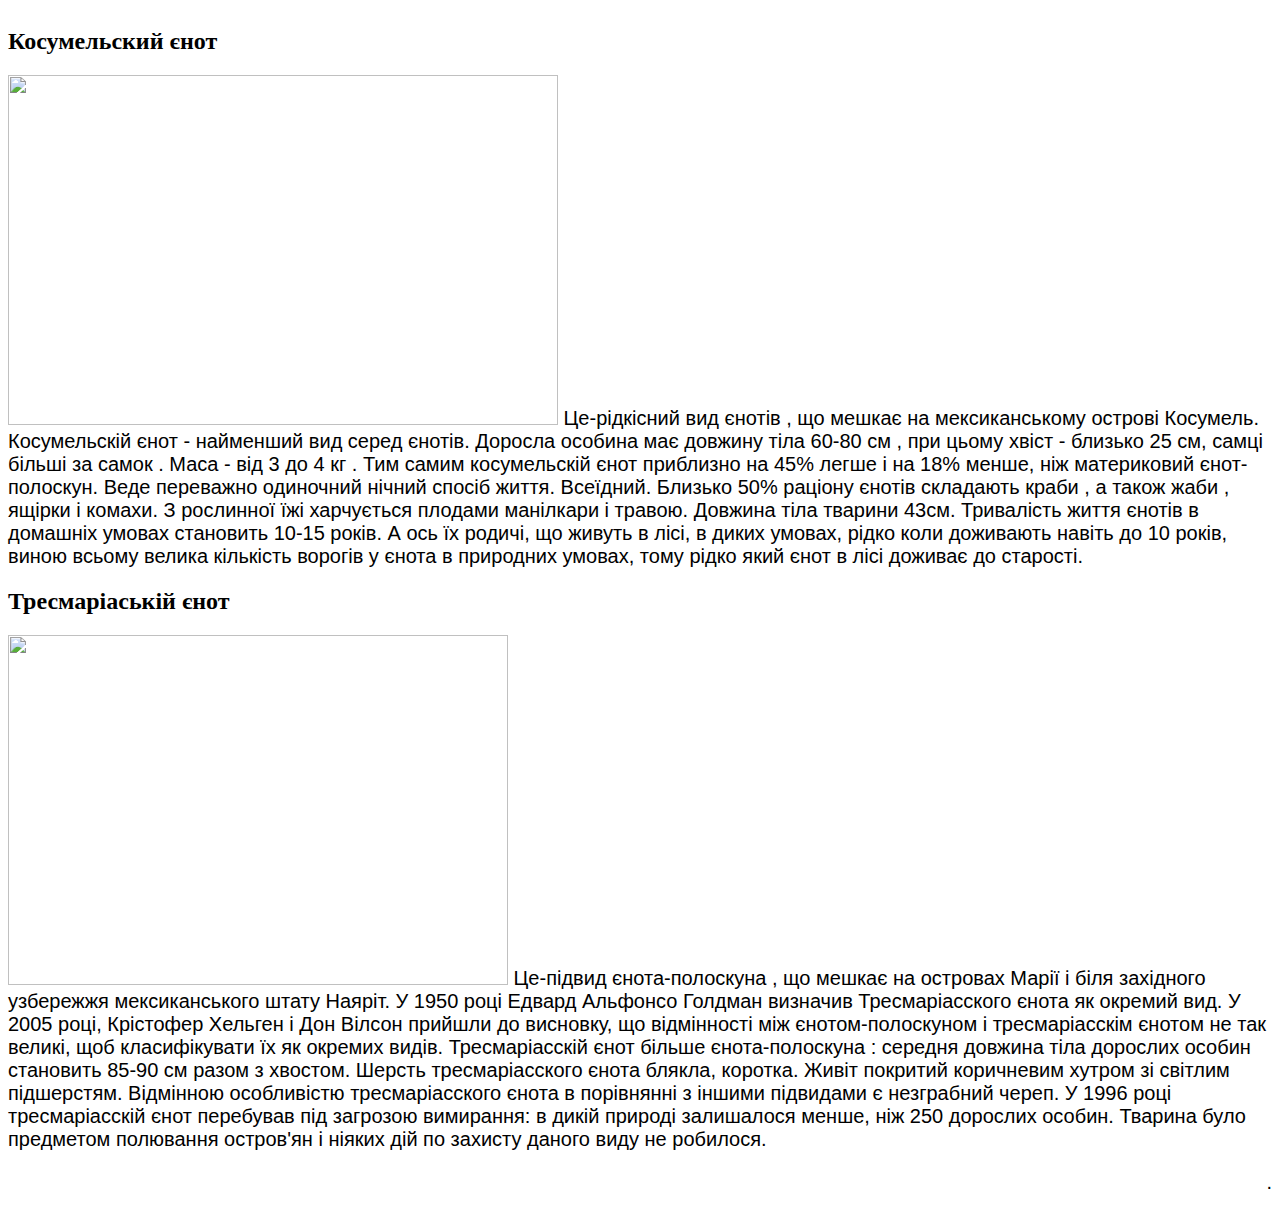
==== page2.html @ 6b9d79c7 "Add files via upload" ====
<!DOCTYPE html>
<html lang="en">
<head>
	<meta charset="utf-8">
	<table></table>
	<link rel="stylesheet" type="text/css" href="gry.css">
		<div id="Cozumel Raccoon"><h2>Косумельский єнот</h2>
		<img src="Єноти.jpg" width="550px" height="350px"><div3>
 Це-рідкісний вид єнотів , що мешкає на мексиканському острові Косумель.
 Косумельскій єнот - найменший вид серед єнотів. Доросла особина має довжину тіла 60-80 см , при цьому хвіст  - близько 25 см, самці більші за самок . Маса  - від 3 до 4 кг . Тим самим косумельскій єнот приблизно на 45% легше і на 18% менше, ніж материковий єнот-полоскун.
  Веде переважно одиночний нічний спосіб життя. Всеїдний. Близько 50% раціону єнотів складають краби , а також жаби , ящірки і комахи. З рослинної їжі харчується плодами манілкари і травою.

  Довжина тіла тварини 43см. Тривалість життя єнотів в домашніх умовах становить 10-15 років. А ось їх родичі, що живуть в лісі, в диких умовах, рідко коли доживають навіть до 10 років, виною всьому велика кількість ворогів у єнота в природних умовах, тому рідко який єнот в лісі доживає до старості.</div3>
<div id=""><h2>Тресмаріаській єнот</h2>
  		<img src="Єнот3.jpg" width="500px" height="350px"><div4>
   Це-підвид єнота-полоскуна , що мешкає на островах Марії і біля західного узбережжя мексиканського штату Наяріт. У 1950 році Едвард Альфонсо Голдман визначив Тресмаріасского єнота як окремий вид. У 2005 році, Крістофер Хельген і Дон Вілсон прийшли до висновку, що відмінності між єнотом-полоскуном і тресмаріасскім єнотом не так великі, щоб класифікувати їх як окремих видів. 

   Тресмаріасскій єнот більше єнота-полоскуна : середня довжина тіла дорослих особин становить 85-90 см разом з хвостом. Шерсть тресмаріасского єнота блякла, коротка. Живіт покритий коричневим хутром зі світлим підшерстям. Відмінною особливістю тресмаріасского єнота в порівнянні з іншими підвидами є незграбний череп. У 1996 році тресмаріасскій єнот перебував під загрозою вимирання: в дикій природі залишалося менше, ніж 250 дорослих особин. Тварина було предметом полювання остров'ян і ніяких дій по захисту даного виду не робилося.










<p><a href="index.html" title="file:///C:/Users/acer-pc/Desktop/index.html#"></a>.</p>
---- gry.css ----
#title{
	width: 97%;
	background:#F08080;
	text-align: center;
	font-size: 15pt;
	
 }
#menu  {
	margin:7px;
color:#7FFFD4;
	  font-style: italic;
    font-weight: bold;
    font-family: Arial;
    color: gray;
    font-size: 15pt;


}
div1
{ text-align:right;
  font-size: 15pt;
  font-family: Arial;
}
  div2
  {text-align:right;
  font-size: 15pt;
  font-family: Arial;
}
div3
{text-align:right;
  font-size: 15pt;
  font-family: Arial;
}
div4
{text-align:right;
  font-size: 15pt;
  font-family: Arial;
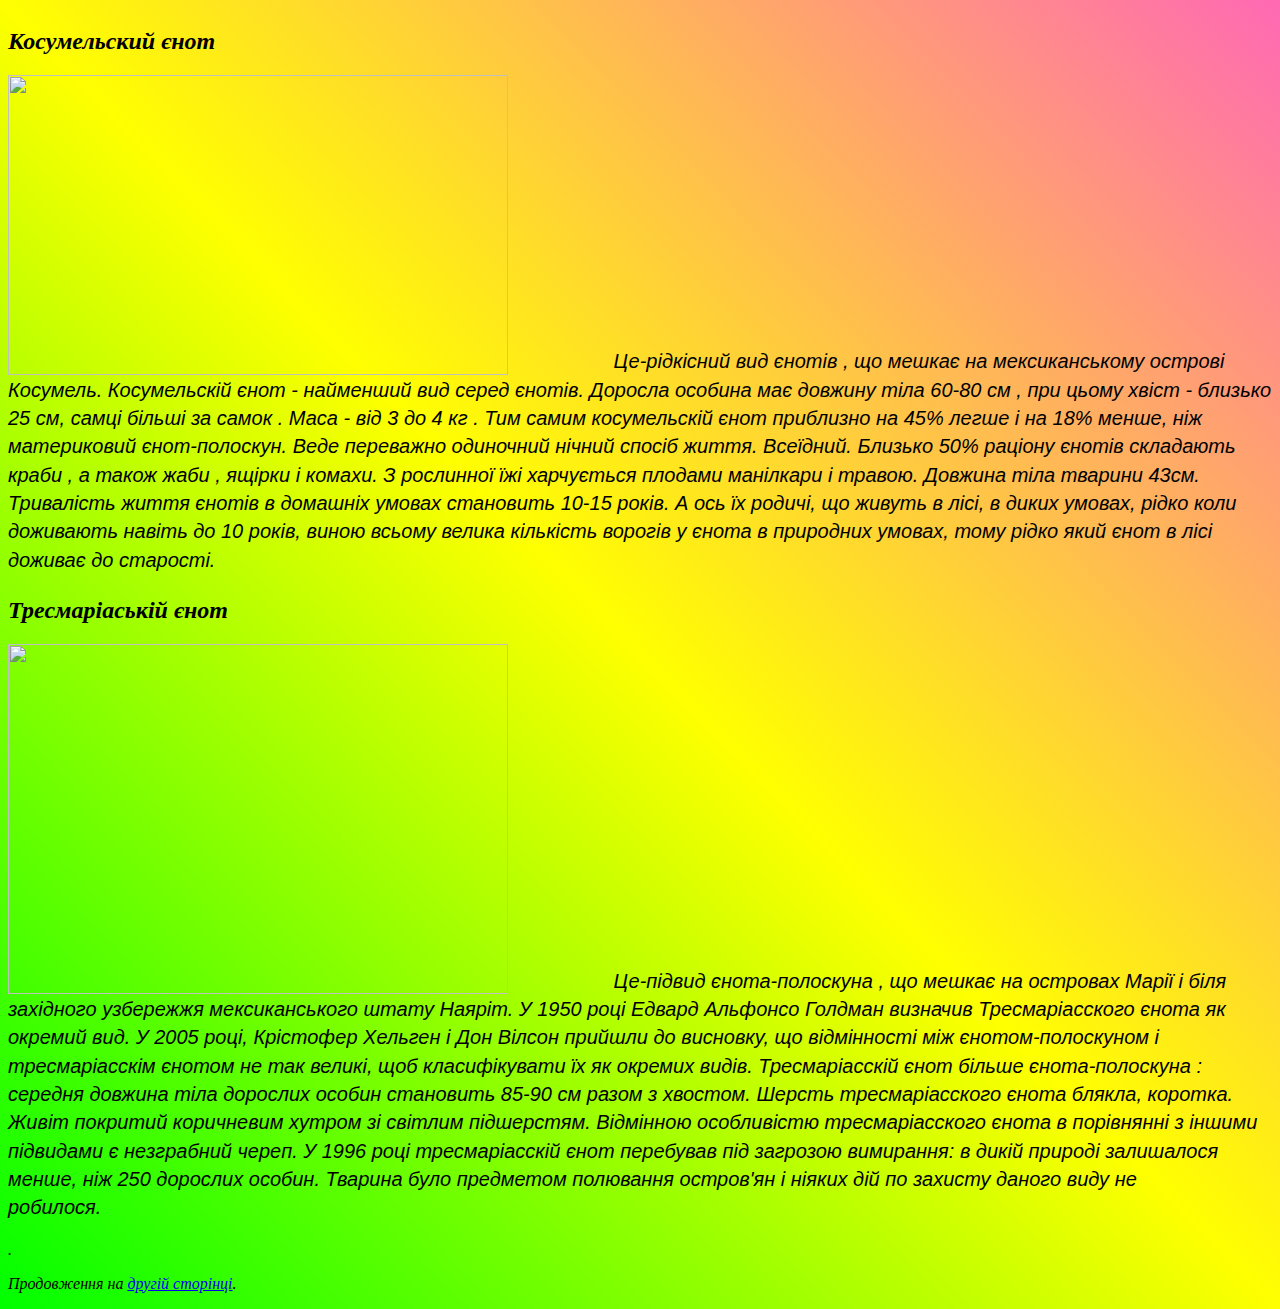
==== commit 75478d98: "Add files via upload" ====
--- a/page2.html
+++ b/page2.html
@@ -5,25 +5,23 @@
 	<table></table>
 	<link rel="stylesheet" type="text/css" href="gry.css">
 		<div id="Cozumel Raccoon"><h2>Косумельский єнот</h2>
-		<img src="Єноти.jpg" width="550px" height="350px"><div3>
+		<img src="Єнотики.jpg"  width="500px" height="300px" ><div3> 
  Це-рідкісний вид єнотів , що мешкає на мексиканському острові Косумель.
  Косумельскій єнот - найменший вид серед єнотів. Доросла особина має довжину тіла 60-80 см , при цьому хвіст  - близько 25 см, самці більші за самок . Маса  - від 3 до 4 кг . Тим самим косумельскій єнот приблизно на 45% легше і на 18% менше, ніж материковий єнот-полоскун.
   Веде переважно одиночний нічний спосіб життя. Всеїдний. Близько 50% раціону єнотів складають краби , а також жаби , ящірки і комахи. З рослинної їжі харчується плодами манілкари і травою.
 
   Довжина тіла тварини 43см. Тривалість життя єнотів в домашніх умовах становить 10-15 років. А ось їх родичі, що живуть в лісі, в диких умовах, рідко коли доживають навіть до 10 років, виною всьому велика кількість ворогів у єнота в природних умовах, тому рідко який єнот в лісі доживає до старості.</div3>
 <div id=""><h2>Тресмаріаській єнот</h2>
-  		<img src="Єнот3.jpg" width="500px" height="350px"><div4>
+  		<img src="https://www.google.com/url?sa=i&source=images&cd=&cad=rja&uact=8&ved=2ahUKEwjHhfyR_53iAhWDwqYKHcYxANgQjRx6BAgBEAU&url=https%3A%2F%2Fsites.google.com%2Fsite%2Fhappyenotru%2Fcalendar%2Fabout-us%3Ftmpl%3D%252Fsystem%252Fapp%252Ftemplates%252Fprint%252F%26showPrintDialog%3D1&psig=AOvVaw2gXlXHQTYKOLKonb2ATyBQ&ust=1558025422194464" width="500px" height="350px"><div4>
    Це-підвид єнота-полоскуна , що мешкає на островах Марії і біля західного узбережжя мексиканського штату Наяріт. У 1950 році Едвард Альфонсо Голдман визначив Тресмаріасского єнота як окремий вид. У 2005 році, Крістофер Хельген і Дон Вілсон прийшли до висновку, що відмінності між єнотом-полоскуном і тресмаріасскім єнотом не так великі, щоб класифікувати їх як окремих видів. 
 
-   Тресмаріасскій єнот більше єнота-полоскуна : середня довжина тіла дорослих особин становить 85-90 см разом з хвостом. Шерсть тресмаріасского єнота блякла, коротка. Живіт покритий коричневим хутром зі світлим підшерстям. Відмінною особливістю тресмаріасского єнота в порівнянні з іншими підвидами є незграбний череп. У 1996 році тресмаріасскій єнот перебував під загрозою вимирання: в дикій природі залишалося менше, ніж 250 дорослих особин. Тварина було предметом полювання остров'ян і ніяких дій по захисту даного виду не робилося.
+   Тресмаріасскій єнот більше єнота-полоскуна : середня довжина тіла дорослих особин становить 85-90 см разом з хвостом. Шерсть тресмаріасского єнота блякла, коротка. Живіт покритий коричневим хутром зі світлим підшерстям. Відмінною особливістю тресмаріасского єнота в порівнянні з іншими підвидами є незграбний череп. У 1996 році тресмаріасскій єнот перебував під загрозою вимирання: в дикій природі залишалося менше, ніж 250 дорослих особин. Тварина було предметом полювання остров'ян і ніяких дій по захисту даного виду не робилося.</div4>
 
+<p><a href="index.html" title="file:///C:/Users/acer-pc/Desktop/index.html#"></a>.</p>
 
+<p>Продовження на <a href="page2.html" title="Ссылка на другую страницу">другій сторінці</a>.</p>
 
-
-
-
-
-
-
-
-<p><a href="index.html" title="file:///C:/Users/acer-pc/Desktop/index.html#"></a>.</p>+</div>
+</div>
+</head>
+</html>--- a/gry.css
+++ b/gry.css
@@ -17,21 +17,51 @@
 
 }
 div1
-{ text-align:right;
+{ text-align:center;
   font-size: 15pt;
   font-family: Arial;
+  vertical-align:super;
+  text-indent:40px;
+  margin:55px;
+  padding:45px;
+  text-align: left|right|center|justify;
 }
   div2
   {text-align:right;
   font-size: 15pt;
   font-family: Arial;
+  vertical-align:super;
+  text-indent:40px;
+  margin:55px;
+  padding:45px;
+  text-align: left|right|center|justify;
 }
 div3
 {text-align:right;
   font-size: 15pt;
   font-family: Arial;
+  vertical-align:super;
+  text-indent:40px;
+  margin:55px;
+  padding:45px;
+  text-align: left|right|center|justify;
 }
 div4
 {text-align:right;
   font-size: 15pt;
   font-family: Arial;
+  vertical-align:super;
+  text-indent:40px;
+  margin:55px;
+  padding:45px;
+  text-align: left|right|center|justify;
+}
+
+*{front-family:"Bookman Old Style";
+font-style:oblique;}
+body{background: linear-gradient(to top right,#00FF00,#FFFF00,#FF69B4);} 
+.menu{list-style:none;
+margin:2;
+padding-left: 30px;
+background:linear-gradient(to top right,left,#DDA0DD, #BA55D30;} 
+.left{background:#32CD32;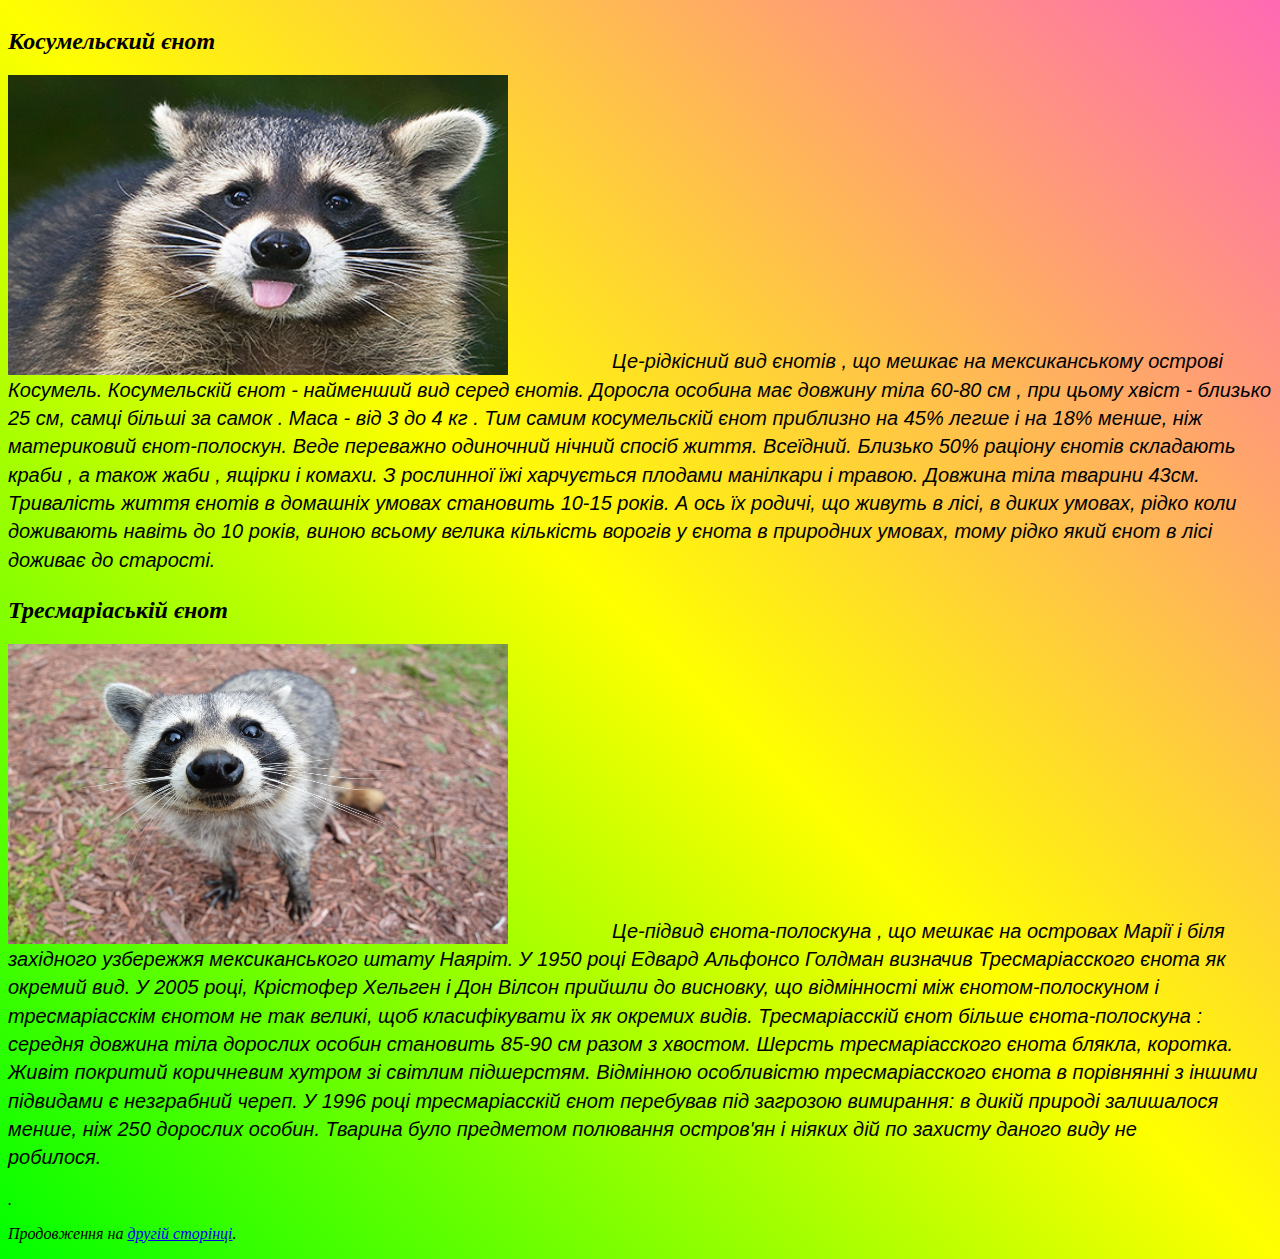
==== commit 1c3ff2f9: "Add files via upload" ====
--- a/page2.html
+++ b/page2.html
@@ -5,18 +5,21 @@
 	<table></table>
 	<link rel="stylesheet" type="text/css" href="gry.css">
 		<div id="Cozumel Raccoon"><h2>Косумельский єнот</h2>
-		<img src="Єнотики.jpg"  width="500px" height="300px" ><div3> 
+		<img src="Єнот3.jpg"width="500px" height="300px">
+		<div3> 
  Це-рідкісний вид єнотів , що мешкає на мексиканському острові Косумель.
  Косумельскій єнот - найменший вид серед єнотів. Доросла особина має довжину тіла 60-80 см , при цьому хвіст  - близько 25 см, самці більші за самок . Маса  - від 3 до 4 кг . Тим самим косумельскій єнот приблизно на 45% легше і на 18% менше, ніж материковий єнот-полоскун.
   Веде переважно одиночний нічний спосіб життя. Всеїдний. Близько 50% раціону єнотів складають краби , а також жаби , ящірки і комахи. З рослинної їжі харчується плодами манілкари і травою.
 
-  Довжина тіла тварини 43см. Тривалість життя єнотів в домашніх умовах становить 10-15 років. А ось їх родичі, що живуть в лісі, в диких умовах, рідко коли доживають навіть до 10 років, виною всьому велика кількість ворогів у єнота в природних умовах, тому рідко який єнот в лісі доживає до старості.</div3>
+  Довжина тіла тварини 43см. Тривалість життя єнотів в домашніх умовах становить 10-15 років. А ось їх родичі, що живуть в лісі, в диких умовах, рідко коли доживають навіть до 10 років, виною всьому велика кількість ворогів у єнота в природних умовах, тому рідко який єнот в лісі доживає до старості.
+</div3>
 <div id=""><h2>Тресмаріаській єнот</h2>
-  		<img src="https://www.google.com/url?sa=i&source=images&cd=&cad=rja&uact=8&ved=2ahUKEwjHhfyR_53iAhWDwqYKHcYxANgQjRx6BAgBEAU&url=https%3A%2F%2Fsites.google.com%2Fsite%2Fhappyenotru%2Fcalendar%2Fabout-us%3Ftmpl%3D%252Fsystem%252Fapp%252Ftemplates%252Fprint%252F%26showPrintDialog%3D1&psig=AOvVaw2gXlXHQTYKOLKonb2ATyBQ&ust=1558025422194464" width="500px" height="350px"><div4>
+  		<img src="Єнот4.jpg" width="500px" height="300px">
+  		<div4>
    Це-підвид єнота-полоскуна , що мешкає на островах Марії і біля західного узбережжя мексиканського штату Наяріт. У 1950 році Едвард Альфонсо Голдман визначив Тресмаріасского єнота як окремий вид. У 2005 році, Крістофер Хельген і Дон Вілсон прийшли до висновку, що відмінності між єнотом-полоскуном і тресмаріасскім єнотом не так великі, щоб класифікувати їх як окремих видів. 
 
-   Тресмаріасскій єнот більше єнота-полоскуна : середня довжина тіла дорослих особин становить 85-90 см разом з хвостом. Шерсть тресмаріасского єнота блякла, коротка. Живіт покритий коричневим хутром зі світлим підшерстям. Відмінною особливістю тресмаріасского єнота в порівнянні з іншими підвидами є незграбний череп. У 1996 році тресмаріасскій єнот перебував під загрозою вимирання: в дикій природі залишалося менше, ніж 250 дорослих особин. Тварина було предметом полювання остров'ян і ніяких дій по захисту даного виду не робилося.</div4>
-
+   Тресмаріасскій єнот більше єнота-полоскуна : середня довжина тіла дорослих особин становить 85-90 см разом з хвостом. Шерсть тресмаріасского єнота блякла, коротка. Живіт покритий коричневим хутром зі світлим підшерстям. Відмінною особливістю тресмаріасского єнота в порівнянні з іншими підвидами є незграбний череп. У 1996 році тресмаріасскій єнот перебував під загрозою вимирання: в дикій природі залишалося менше, ніж 250 дорослих особин. Тварина було предметом полювання остров'ян і ніяких дій по захисту даного виду не робилося.
+</div4>
 <p><a href="index.html" title="file:///C:/Users/acer-pc/Desktop/index.html#"></a>.</p>
 
 <p>Продовження на <a href="page2.html" title="Ссылка на другую страницу">другій сторінці</a>.</p>
--- a/gry.css
+++ b/gry.css
@@ -7,7 +7,7 @@
  }
 #menu  {
 	margin:7px;
-color:#7FFFD4;
+  color:#7FFFD4;
 	  font-style: italic;
     font-weight: bold;
     font-family: Arial;
@@ -57,6 +57,7 @@
   text-align: left|right|center|justify;
 }
 
+
 *{front-family:"Bookman Old Style";
 font-style:oblique;}
 body{background: linear-gradient(to top right,#00FF00,#FFFF00,#FF69B4);} 
@@ -64,4 +65,9 @@
 margin:2;
 padding-left: 30px;
 background:linear-gradient(to top right,left,#DDA0DD, #BA55D30;} 
-.left{background:#32CD32;+.left{background:#32CD32;
+                width: 360px;
+                display: inline-block}
+.right{background:#32CD32;
+                width: 360px;
+                display: inline-block}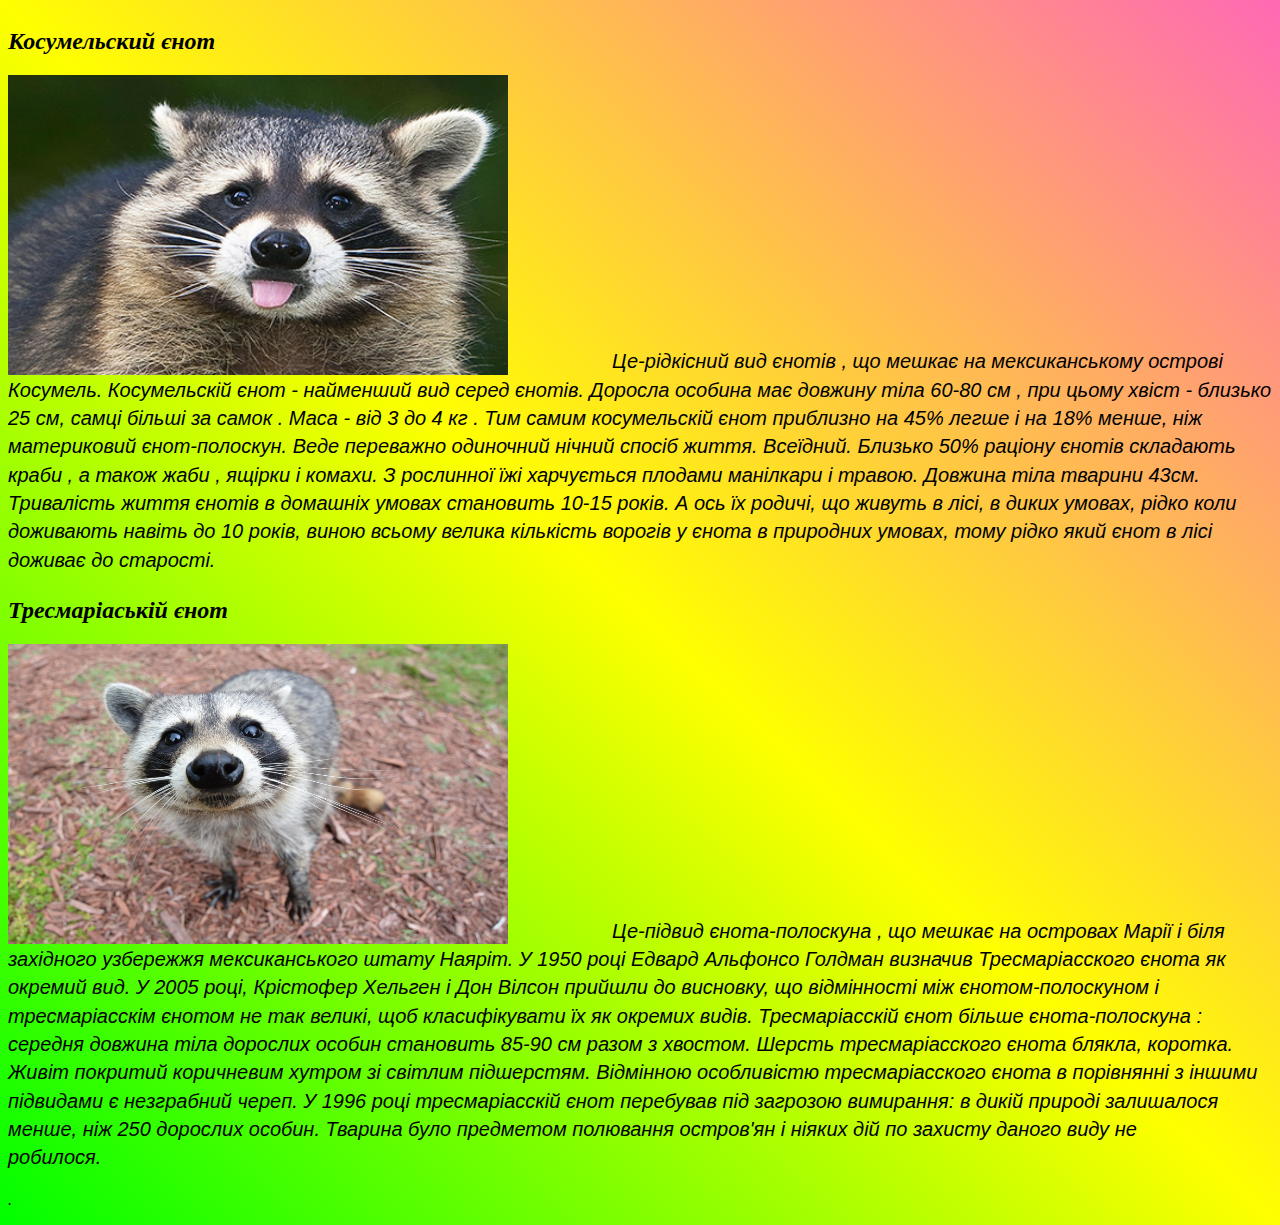
==== commit 179e0818: "Add files via upload" ====
--- a/page2.html
+++ b/page2.html
@@ -22,7 +22,6 @@
 </div4>
 <p><a href="index.html" title="file:///C:/Users/acer-pc/Desktop/index.html#"></a>.</p>
 
-<p>Продовження на <a href="page2.html" title="Ссылка на другую страницу">другій сторінці</a>.</p>
 
 </div>
 </div>
